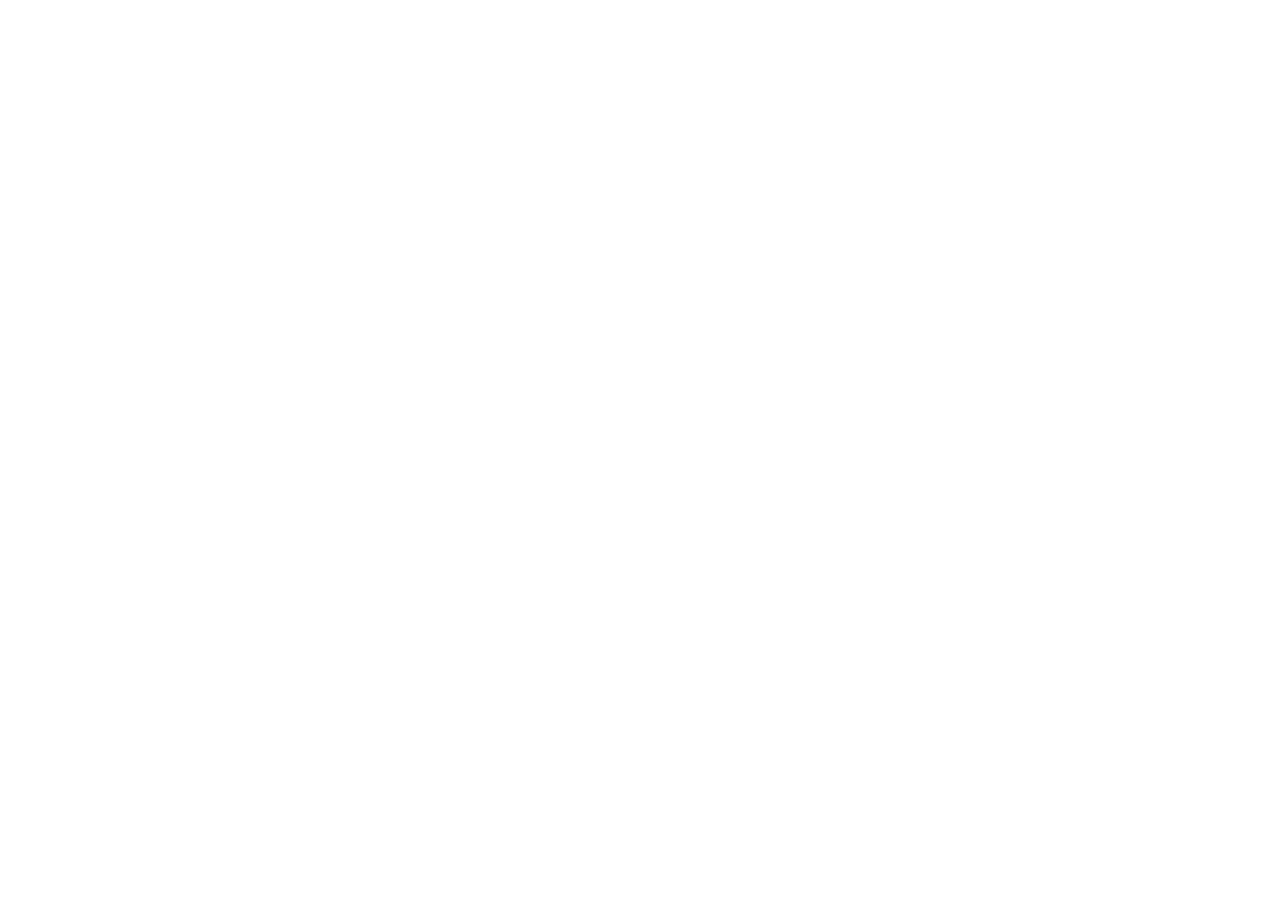
==== main.html @ 977b5aed "CREATION CONNECT 4" ====
<!DOCTYPE html>
<html lang="en">
<head>
	<meta charset="UTF-8">
	<meta http-equiv="X-UA-Compatible" content="IE=edge">
	<meta name="viewport" content="width=device-width, initial-scale=1.0">
	<title>Document</title>
</head>
<body>
	
</body>
</html>
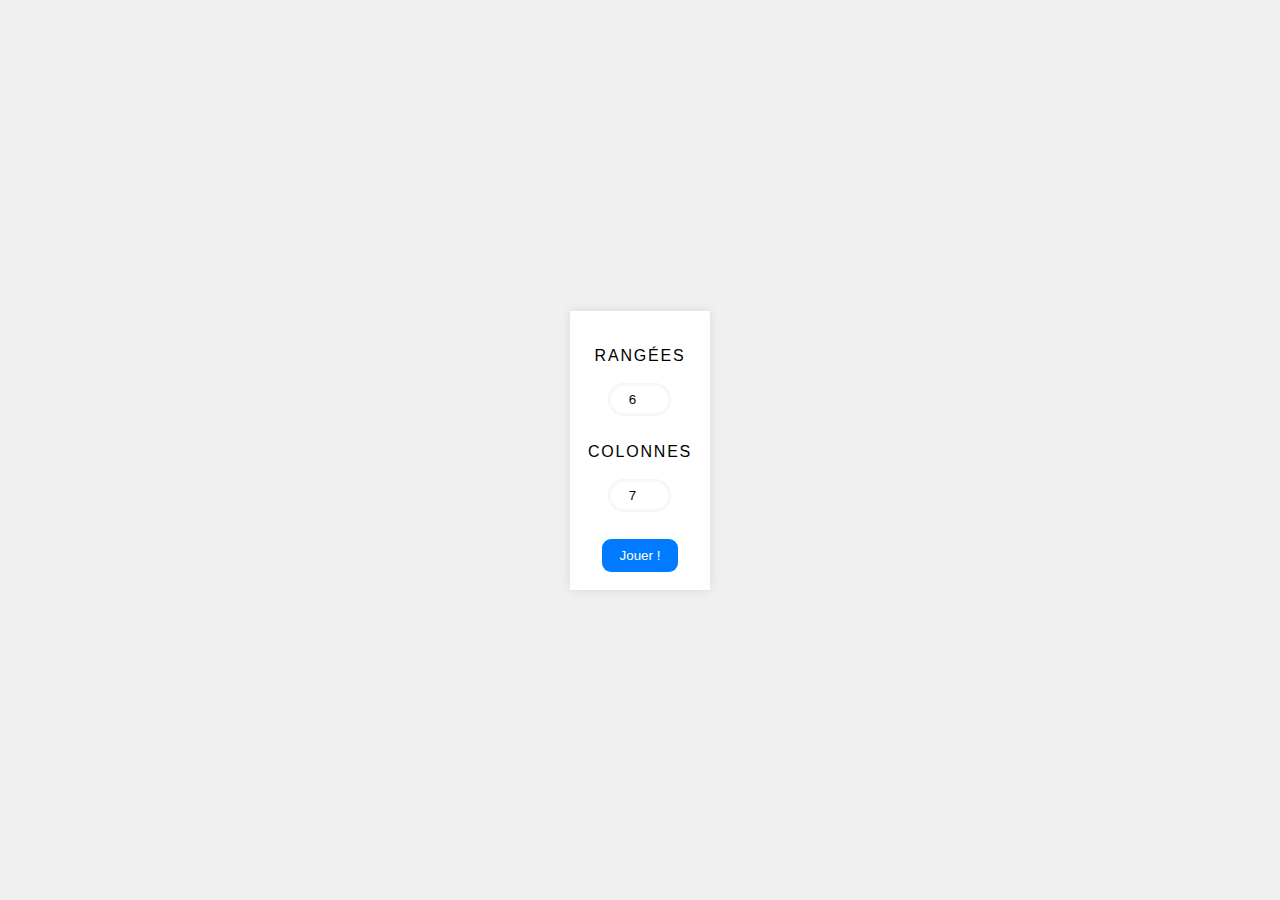
==== commit 2821eb50: "NEW : Display" ====
--- a/main.html
+++ b/main.html
@@ -4,9 +4,27 @@
 	<meta charset="UTF-8">
 	<meta http-equiv="X-UA-Compatible" content="IE=edge">
 	<meta name="viewport" content="width=device-width, initial-scale=1.0">
-	<title>Document</title>
+	<link rel="stylesheet" href="css/style.css">
+	<title>Puissance 4</title>
 </head>
 <body>
-	
+	<div id="app">
+		<form id="boardSize">
+			<label for="row">Rangées</label>
+            <input type="number" id="row" min="4" max="20" value="6">
+            <label for="column">Colonnes</label>
+            <input type="number" id="column" min="4" max="20" value="7">
+            <button type="button" id="playButton">Jouer !</button>
+        </form>
+	</div>
 </body>
+<script src="models/connect4.js"></script>
+<script src="models/Board.js"></script>
+<script>
+	document.getElementById('playButton').addEventListener('click', function() {
+		var rows = document.getElementById('row').value;
+		var columns = document.getElementById('column').value;
+		start(rows, columns);
+	});
+</script>
 </html>--- a/css/style.css
+++ b/css/style.css
@@ -0,0 +1,121 @@
+body {
+  margin: 0;
+  padding: 0;
+  height: 100vh;
+  display: flex;
+  align-items: center;
+  justify-content: center;
+  background-color: #f0f0f0;
+  font-family: Arial, sans-serif;
+}
+
+/* Board display */
+
+.board {
+  display: flex;
+  flex-direction: row;
+  justify-content: center;
+}
+
+.column {
+  display: flex;
+  flex-direction: column-reverse;
+}
+
+.square {
+  display: flex;
+  align-items: center;
+  justify-content: center;
+  width: var(--square-size);
+  height: var(--square-size);
+  border: 1px solid;
+  background-color: blue;
+}
+
+.upperSquare {
+  border:0;
+  background-color: rgba(0, 0, 0, 0.0);
+}
+
+.emptySquare {
+  background-color: blue;
+}
+
+.yellowSquare,
+.redSquare {
+  width: 80%;
+  height: 80%;
+  border-radius: 50%;
+  box-sizing: border-box;
+}
+
+.yellowSquare {
+  background-color: yellow;
+}
+
+.redSquare {
+  background-color: red;
+}
+
+.upperSquare.active .yellowSquare,
+.upperSquare.active .redSquare {
+  width: 80%;
+  height: 80%;
+  border-radius: 50%;
+  box-sizing: border-box;
+}
+
+.upperSquare.active .yellowSquare {
+  background-color: yellow;
+  opacity: 1;
+}
+
+.upperSquare.active .redSquare {
+  background-color: red;
+  opacity: 1;
+}
+
+/* Board Size Choice */
+
+#boardSize {
+  display: flex;
+  flex-direction: column;
+  align-items: center;
+  justify-content: center;
+  padding: 2vh;
+  background-color: #fff;
+  box-shadow: 0px 0px 10px rgba(0, 0, 0, 0.1);
+}
+
+#boardSize label {
+  margin: 2vh 0;
+  text-transform: uppercase;
+  letter-spacing: 0.2vh;
+}
+
+#boardSize input {
+  text-align: center;
+  margin-bottom: 1vh;
+  padding: 1vh;
+  width: 5vh;
+  border: none;
+  border-radius: 2vh;
+  box-shadow: inset 0px 0px 5px rgba(0, 0, 0, 0.1);
+}
+
+#boardSize button {
+  padding: 1vh 2vh;
+  border: none;
+  border-radius: 1vh;
+  background-color: #007bff;
+  color: #fff;
+  cursor: pointer;
+  margin-top: 2vh;
+  transition: background-color 0.3s ease;
+}
+
+#boardSize button:hover {
+  background-color: #0056b3;
+}
+
+/******************************/
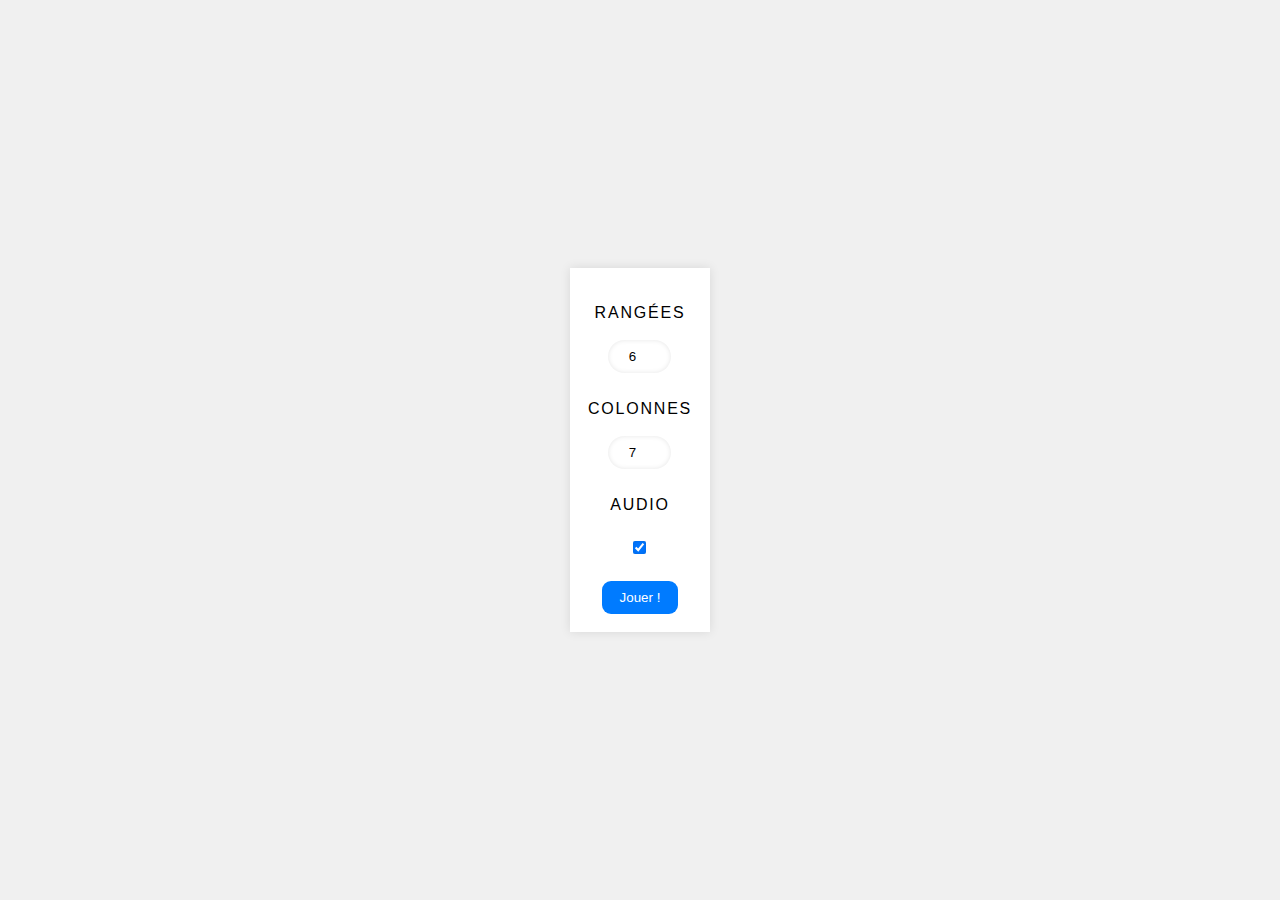
==== commit f39f8e95: "NEW : audio" ====
--- a/main.html
+++ b/main.html
@@ -1,30 +1,18 @@
 <!DOCTYPE html>
 <html lang="en">
 <head>
-	<meta charset="UTF-8">
-	<meta http-equiv="X-UA-Compatible" content="IE=edge">
-	<meta name="viewport" content="width=device-width, initial-scale=1.0">
-	<link rel="stylesheet" href="css/style.css">
-	<title>Puissance 4</title>
+    <meta charset="UTF-8">
+    <meta http-equiv="X-UA-Compatible" content="IE=edge">
+    <meta name="viewport" content="width=device-width, initial-scale=1.0">
+    <link rel="stylesheet" href="css/style.css">
+    <title>Puissance 4</title>
 </head>
 <body>
-	<div id="app">
-		<form id="boardSize">
-			<label for="row">Rangées</label>
-            <input type="number" id="row" min="4" max="20" value="6">
-            <label for="column">Colonnes</label>
-            <input type="number" id="column" min="4" max="20" value="7">
-            <button type="button" id="playButton">Jouer !</button>
-        </form>
-	</div>
 </body>
-<script src="models/connect4.js"></script>
+<script src="models/ConnectFour.js"></script>
 <script src="models/Board.js"></script>
 <script>
-	document.getElementById('playButton').addEventListener('click', function() {
-		var rows = document.getElementById('row').value;
-		var columns = document.getElementById('column').value;
-		start(rows, columns);
-	});
+	// Initialize the ConnectFour game
+	const game = new ConnectFour();
 </script>
-</html>+</html>
--- a/css/style.css
+++ b/css/style.css
@@ -33,8 +33,8 @@
 }
 
 .upperSquare {
-  border:0;
-  background-color: rgba(0, 0, 0, 0.0);
+  border: 0;
+  background-color: rgba(0, 0, 0, 0);
 }
 
 .emptySquare {
@@ -118,4 +118,16 @@
   background-color: #0056b3;
 }
 
-/******************************/
+/* Audio option */
+
+#boardSize input[type="checkbox"] {
+	width: auto;
+  margin: 1vh 0;
+  cursor: pointer;
+}
+
+#boardSize label[for="audio"] {
+  margin: 2vh 0;
+  text-transform: uppercase;
+  letter-spacing: 0.2vh;
+}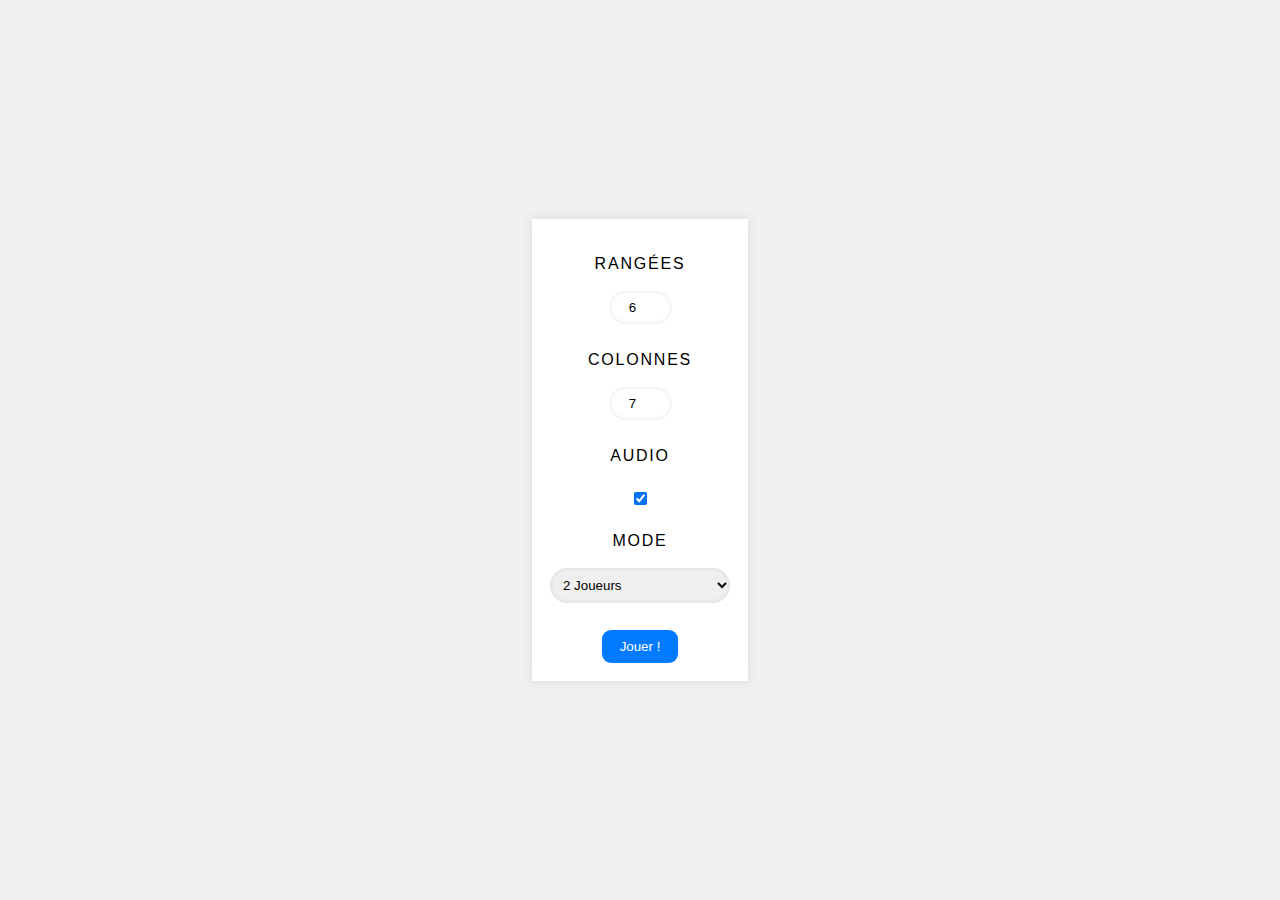
==== commit 2c0ef06d: "NEW : refactoring UI/LOGIC" ====
--- a/main.html
+++ b/main.html
@@ -10,6 +10,7 @@
 <body>
 </body>
 <script src="models/ConnectFour.js"></script>
+<script src="models/Game.js"></script>
 <script src="models/Board.js"></script>
 <script>
 	// Initialize the ConnectFour game
--- a/css/style.css
+++ b/css/style.css
@@ -1,133 +1,330 @@
 body {
-  margin: 0;
-  padding: 0;
-  height: 100vh;
-  display: flex;
-  align-items: center;
-  justify-content: center;
-  background-color: #f0f0f0;
-  font-family: Arial, sans-serif;
+	margin: 0;
+	padding: 0;
+	height: 100vh;
+	display: flex;
+	align-items: center;
+	justify-content: center;
+	background-color: #f0f0f0;
+	font-family: Arial, sans-serif;
+}
+
+#app {
+	display: flex;
+	justify-content: center;
+	align-items: center;
+	width: 100%;
+	height: 100%;
+	padding: 0 5vmin;
 }
 
 /* Board display */
 
 .board {
-  display: flex;
-  flex-direction: row;
-  justify-content: center;
+	flex-grow: 1;
+	display: flex;
+	flex-direction: row;
+	justify-content: center;
+	align-items: center;
 }
 
 .column {
-  display: flex;
-  flex-direction: column-reverse;
+	display: flex;
+	flex-direction: column-reverse;
 }
 
 .square {
-  display: flex;
-  align-items: center;
-  justify-content: center;
-  width: var(--square-size);
-  height: var(--square-size);
-  border: 1px solid;
-  background-color: blue;
+	position: relative;
+	display: flex;
+	align-items: center;
+	justify-content: center;
+	width: 10vmin;
+	height: 10vmin;
+	border: 1px solid;
+	background-color: blue;
 }
 
 .upperSquare {
-  border: 0;
-  background-color: rgba(0, 0, 0, 0);
+	border: 0;
+	background-color: rgba(0, 0, 0, 0);
 }
 
 .emptySquare {
-  background-color: blue;
+	background-color: blue;
 }
 
 .yellowSquare,
 .redSquare {
-  width: 80%;
-  height: 80%;
-  border-radius: 50%;
-  box-sizing: border-box;
+	width: 8vmin;
+	height: 8vmin;
+	border-radius: 50%;
+	box-sizing: border-box;
 }
 
 .yellowSquare {
-  background-color: yellow;
+	background-color: yellow;
 }
 
 .redSquare {
-  background-color: red;
+	background-color: red;
 }
 
 .upperSquare.active .yellowSquare,
 .upperSquare.active .redSquare {
-  width: 80%;
-  height: 80%;
-  border-radius: 50%;
-  box-sizing: border-box;
+	width: 8vmin;
+	height: 8vmin;
+	border-radius: 50%;
+	box-sizing: border-box;
 }
 
 .upperSquare.active .yellowSquare {
-  background-color: yellow;
-  opacity: 1;
+	background-color: yellow;
+	opacity: 1;
 }
 
 .upperSquare.active .redSquare {
-  background-color: red;
-  opacity: 1;
-}
-
-/* Board Size Choice */
-
-#boardSize {
-  display: flex;
-  flex-direction: column;
-  align-items: center;
-  justify-content: center;
-  padding: 2vh;
-  background-color: #fff;
-  box-shadow: 0px 0px 10px rgba(0, 0, 0, 0.1);
+	background-color: red;
+	opacity: 1;
+}
+
+.cross {
+	position: absolute;
+	width: 8vmin;
+	height: 8vmin;
+}
+
+.cross::before,
+.cross::after {
+	content: "";
+	position: absolute;
+	top: 50%;
+	left: 50%;
+	width: 2px;
+	height: 8vmin;
+	background-color: #000;
+	transform-origin: center;
+}
+
+.cross::before {
+	transform: translate(-50%, -50%) rotate(45deg);
+}
+
+.cross::after {
+	transform: translate(-50%, -50%) rotate(-45deg);
+}
+
+/* User interface */
+
+#gameControls {
+	display: flex;
+	flex-wrap: wrap;
+	flex-direction: column;
+	justify-content: center;
+	align-items: center;
+	padding: 2vmin;
+	background-color: #fff;
+	box-shadow: 0px 2px 10px rgba(0, 0, 0, 0.1);
+	border-radius: 2vmin;
+	width: 20vmin;
+	margin-right: 5vmin;
+}
+
+#gameControls button {
+	margin: 2vmin;
+}
+
+#gameInfo,
+#playerTurn,
+#soundControl {
+	width: 100%;
+	text-align: center;
+	margin-bottom: 2vmin;
+}
+
+#undoButton,
+#resetButton {
+	background-color: #007bff;
+	color: #fff;
+	border: none;
+	border-radius: 5px;
+	padding: 1vmin 2vmin;
+	cursor: pointer;
+	transition: background-color 0.3s ease;
+}
+
+#undoButton:hover,
+#resetButton:hover {
+	background-color: #0056b3;
+}
+
+  /* Board Options */
+  
+  #boardSize {
+	display: flex;
+	flex-direction: column;
+	align-items: center;
+	justify-content: center;
+	padding: 2vh;
+	background-color: #fff;
+	box-shadow: 0px 0px 10px rgba(0, 0, 0, 0.1);
+  }
+  
+  #boardSize label {
+	margin: 2vh 0;
+	text-transform: uppercase;
+	letter-spacing: 0.2vh;
+  }
+  
+  #boardSize input {
+	text-align: center;
+	margin-bottom: 1vh;
+	padding: 1vh;
+	width: 5vh;
+	border: none;
+	border-radius: 2vh;
+	box-shadow: inset 0px 0px 5px rgba(0, 0, 0, 0.1);
+  }
+  
+  #boardSize select {
+	margin-bottom: 1vh;
+	padding: 1vh;
+	width: 20vh;
+	border: none;
+	border-radius: 2vh;
+	box-shadow: inset 0px 0px 5px rgba(0, 0, 0, 0.1);
+  }
+  
+  #boardSize button {
+	padding: 1vh 2vh;
+	border: none;
+	border-radius: 1vh;
+	background-color: #007bff;
+	color: #fff;
+	cursor: pointer;
+	margin-top: 2vh;
+	transition: background-color 0.3s ease;
+  }
+  
+  #boardSize button:hover {
+	background-color: #0056b3;
+  }
+  
+  /* Audio option */
+  
+  #boardSize input[type="checkbox"] {
+	width: auto;
+	margin: 1vh 0;
+	cursor: pointer;
+  }
+  
+  /* Board Options */
+
+  #boardSize {
+	display: flex;
+	flex-direction: column;
+	align-items: center;
+	justify-content: center;
+	padding: 2vh;
+	background-color: #fff;
+	box-shadow: 0px 0px 10px rgba(0, 0, 0, 0.1);
 }
 
 #boardSize label {
-  margin: 2vh 0;
-  text-transform: uppercase;
-  letter-spacing: 0.2vh;
+	margin: 2vh 0;
+	text-transform: uppercase;
+	letter-spacing: 0.2vh;
 }
 
 #boardSize input {
-  text-align: center;
-  margin-bottom: 1vh;
-  padding: 1vh;
-  width: 5vh;
-  border: none;
-  border-radius: 2vh;
-  box-shadow: inset 0px 0px 5px rgba(0, 0, 0, 0.1);
+	text-align: center;
+	margin-bottom: 1vh;
+	padding: 1vh;
+	width: 5vh;
+	border: none;
+	border-radius: 2vh;
+	box-shadow: inset 0px 0px 5px rgba(0, 0, 0, 0.1);
+}
+
+#boardSize select {
+	margin-bottom: 1vh;
+	padding: 1vh;
+	width: 20vh;
+	border: none;
+	border-radius: 2vh;
+	box-shadow: inset 0px 0px 5px rgba(0, 0, 0, 0.1);
 }
 
 #boardSize button {
-  padding: 1vh 2vh;
-  border: none;
-  border-radius: 1vh;
-  background-color: #007bff;
-  color: #fff;
-  cursor: pointer;
-  margin-top: 2vh;
-  transition: background-color 0.3s ease;
+	padding: 1vh 2vh;
+	border: none;
+	border-radius: 1vh;
+	background-color: #007bff;
+	color: #fff;
+	cursor: pointer;
+	margin-top: 2vh;
+	transition: background-color 0.3s ease;
 }
 
 #boardSize button:hover {
-  background-color: #0056b3;
+	background-color: #0056b3;
 }
 
 /* Audio option */
 
 #boardSize input[type="checkbox"] {
 	width: auto;
-  margin: 1vh 0;
-  cursor: pointer;
+	margin: 1vh 0;
+	cursor: pointer;
 }
 
 #boardSize label[for="audio"] {
-  margin: 2vh 0;
-  text-transform: uppercase;
-  letter-spacing: 0.2vh;
-}+	margin: 2vh 0;
+	text-transform: uppercase;
+	letter-spacing: 0.2vh;
+}
+
+/* Level container */
+#levelContainer {
+	display: flex;
+	flex-direction: column;
+	align-items: center;
+	margin-top: 2vh;
+}
+
+#levelContainer label {
+	display: flex;
+	flex-direction: column;
+	align-items: center;
+	margin-bottom: 1vh;
+}
+
+#levelContainer select {
+	margin-bottom: 1vh;
+	width: 15vh;
+	border: none;
+	border-radius: 2vh;
+	box-shadow: inset 0px 0px 5px rgba(0, 0, 0, 0.1);
+}
+
+#levelContainer label[for="difficulty"] {
+	margin: 1vh 0;
+	text-transform: uppercase;
+	letter-spacing: 0.2vh;
+}
+
+
+/* Media Queries */
+
+@media screen and (orientation: portrait) {
+	#app {
+	  flex-direction: column-reverse;
+	  align-items: center;
+	}
+  
+	#gameControls {
+	  margin-top: 3vmin;
+	  margin-right: 0;
+	  flex-direction: row;
+	  width:fit-content;
+	}
+  }